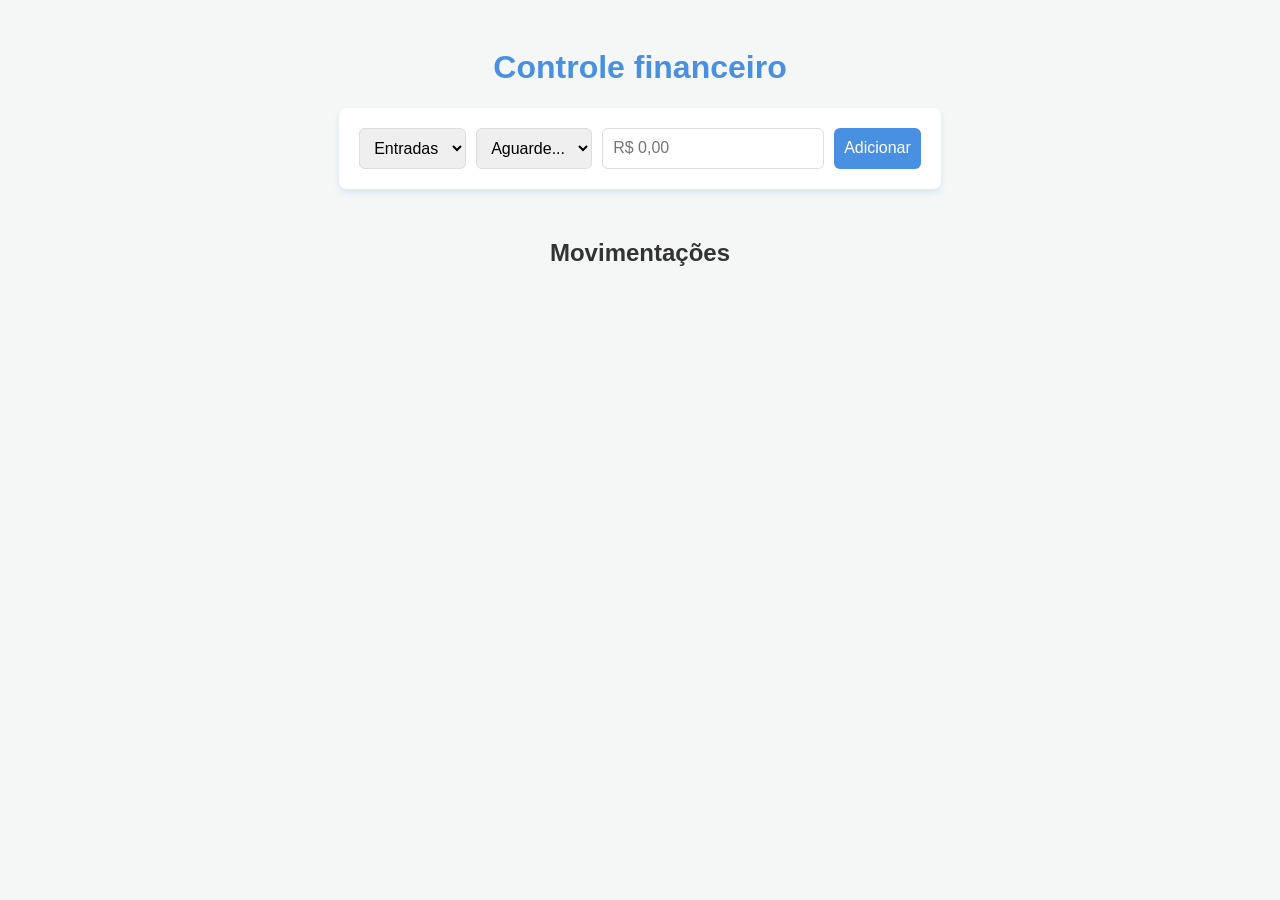
==== index.html @ 55c46f10 "ok" ====
<!DOCTYPE html>
<html lang="br">
<head>
    <meta charset="UTF-8">
    <meta name="viewport" content="width=device-width, initial-scale=1.0">
    <title>Controle financerio</title>
</head>
 <link rel="stylesheet" href="style.css">
<body>
  <h1>Controle financeiro</h1>
     
  
  <div autocomplete="off" id="container">
       <select id="movimentação">
          <option value="entrada">Entradas</option>
          <option value="saida">Saidas</option>
       </select>
       <select  id="valores">
            <option value="">Aguarde...</option>
       </select>
       <input type="text" placeholder="R$ 0,00" id="input">
       <button id="btn-adicionar">Adicionar</button>
  </div>
    
    <div class="divs" id="movimentções"><h2>Movimentações</h2></div>

    <script src="script.js"></script>
</body>
</html>
---- style.css ----
:root {
    --primary-color: #4a90e2;
    --bg-color: #f4f7f6;
    --card-bg: #ffffff;
    --text-color: #333;
    --accent-color: #e74c3c;
}

body {
   font-family: 'Segoe UI', Tahoma, Geneva, Verdana, sans-serif;
   background-color: var(--bg-color);
   color: var(--text-color);
   display: flex;
   flex-direction: column;
   align-items:center;
   padding: 20px;

}

h1 {color: var(--primary-color);}

#container {
    background: var(--card-bg);
    padding: 20px;
    border-radius: 8px;
    box-shadow: 0 4px 6px rgba(18, 85, 187, 0.1);
    margin-bottom: 30px;
    display: flex;
    gap: 10px;
    flex-wrap: wrap;
    justify-content: center;
}

input, select, button {
    padding: 10px;
    border-radius: 6px;
    border: 1px solid #ddd;
    font-size: 1rem;
}

button{
    background-color: var(--primary-color);
    color: white;
    border: none;
    cursor: pointer;
}
button:hover {
    background-color: #357abd;
}

/* .divs {
    display: grid;
    grid-template-columns: repeat(auto-fit, minmax(150px, 1fr));
    gap: 15px;
    width: 100%;
    max-width: 1200px;
   background-color: var(--primary-color);
}
*/
.divs {
    display: grid;
    gap: 15px;
 
}

.for{
    background-color: #333;
}
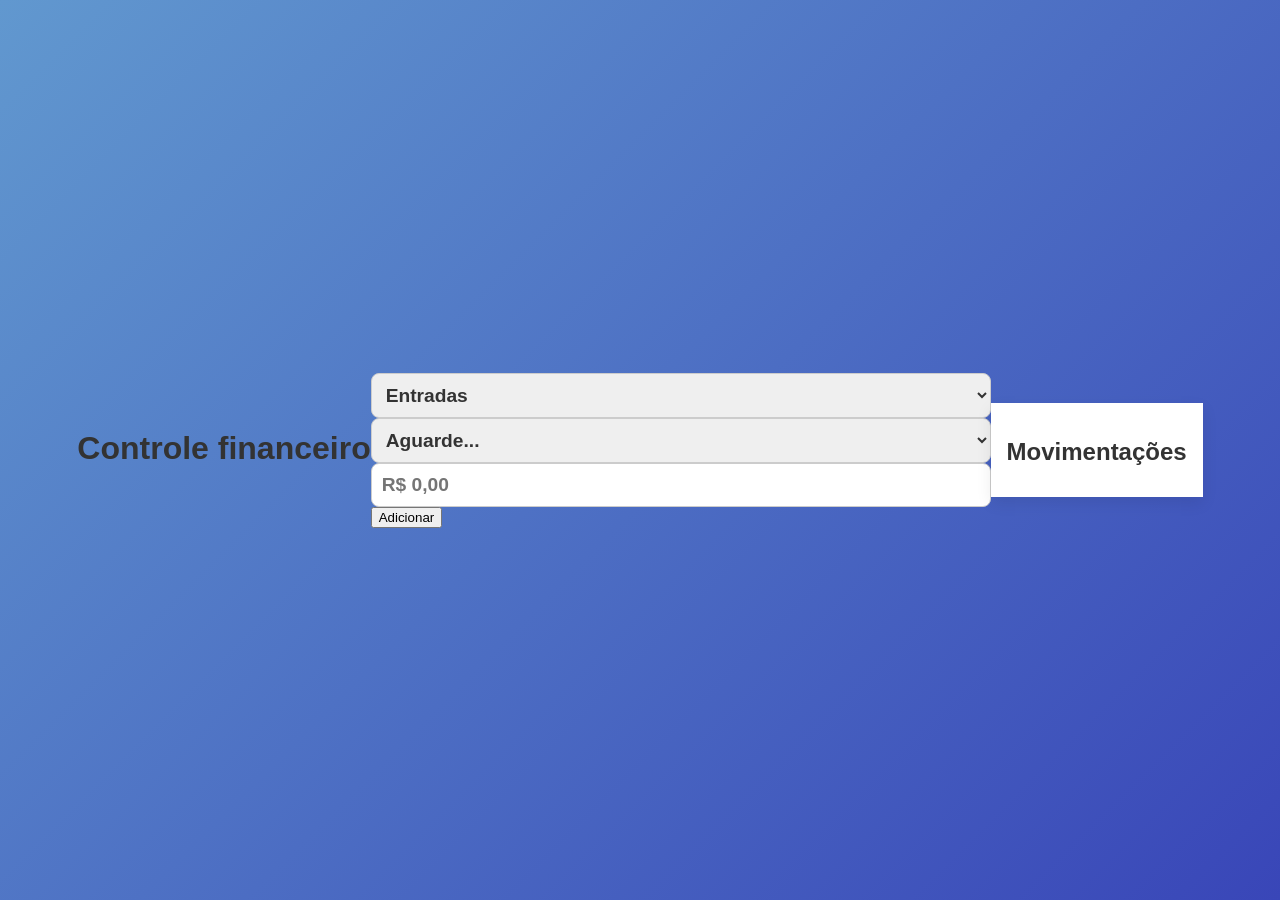
==== commit 3c1544cb: "resolvendo conflit" ====
--- a/index.html
+++ b/index.html
@@ -1,11 +1,12 @@
 <!DOCTYPE html>
-<html lang="br">
+<html lang="pt-BR">
 <head>
     <meta charset="UTF-8">
     <meta name="viewport" content="width=device-width, initial-scale=1.0">
     <title>Controle financerio</title>
+    <link rel="stylesheet" href="style03.css">
 </head>
- <link rel="stylesheet" href="style.css">
+ 
 <body>
   <h1>Controle financeiro</h1>
      
--- a/style03.css
+++ b/style03.css
@@ -0,0 +1,167 @@
+ * {
+        box-sizing: border-box;
+    }
+
+    body {
+        font-family: "Segoe UI", Arial, sans-serif;
+        background: linear-gradient(135deg, #6198cf, #3946b8);
+        margin: 0;
+        padding: 0;
+        display: flex;
+        justify-content: center;
+        align-items: center;
+        min-height: 100vh;
+    }
+.container {
+        display: flex;
+        flex-wrap: wrap;
+        background-color: #fff;
+        border-radius: 16px;
+        box-shadow: 0 8px 25px rgba(0,0,0,0.2);
+        overflow: hidden;
+        max-width: 900px;
+        width: 95%;
+        height: 650px;
+    }
+
+.controle, .tela{
+    background: #fff;
+    padding: 25px;
+    flex: 1;
+    min-width: 300px;
+}
+.controle {
+ border-right: 2px solid #e5e5e5;
+
+}
+h1, h2 {
+    text-align: center;
+    color: #333;
+    font-weight: 600;
+}
+h1{
+    margin-bottom: 25px;
+}
+h2{
+      margin-bottom: 15px;
+    font-size: 1.5em;
+   
+}
+.linha {
+        display: flex;
+        justify-content: space-between;
+        align-items: center;
+        background: #f8f8f860;
+        padding: 10px;
+        border-radius: 10px;
+        margin-bottom: 10px;
+        box-shadow: inset 0 0 4px rgba(0,0,0,0.05);
+        transition: transform 0.2s ease;
+}
+.linha:hover{
+  transform: scale(1.02);
+ 
+}
+
+ input, select {
+   width: 100%;
+   padding: 10px;
+   border-radius: 8px;
+   border: 1px solid #ccc;
+   font-size: 1.2em;
+   font-weight: bold;
+   color: #333;
+   
+}
+
+.botao {
+   margin-left: 20px;
+    margin-top: 20px;
+}
+.botao button {
+  background-color: #78a7d6;
+  border: none;
+  color: white;
+  padding: 10px 16px;
+  cursor: pointer;
+  font-weight: bold;
+  font-size: 1.3em;
+   transition: background-color 0.3s ease;
+   border-radius: 16px;
+   width: 50%;
+}
+
+.botao button:hover {
+     background-color: #4d8cca;
+}
+
+/* Divs laterais */
+
+.tela {
+    background: #f7f9ff;
+}
+
+.divs{
+    background: white;
+    height: 50%;
+    padding: 16px;
+    box-shadow: 0 6px 15px rgba(0,0,0,0.08);
+    overflow-block: scroll;
+    
+}
+.cards {
+  position: relative;
+  display: flex;
+  justify-content: space-between;
+  padding: 10px 0;
+  font-size: 16px;
+  
+}
+
+/* Linha elegante */
+.cards::after{
+  content: "";
+  position: absolute;
+  left: 0;
+  bottom: 0;
+  width: 100%;
+  height: 1px;
+  background: linear-gradient(
+    to right,
+    transparent,
+    rgba(0, 0, 0, 0.2),
+    transparent
+  );
+}
+
+ .cards:hover::after {
+  background: linear-gradient(
+    to right,
+    transparent,
+    #3946b8,
+    transparent
+  );
+}
+
+
+/* Responsividade */
+
+@media(max-width: 768px) {
+    .container {
+        flex-direction: column;
+    }
+    .controle {
+        border-right: none;
+        border-bottom: 2px solid #e5e5e5; 
+    }
+  input, select, .linha, .botao button {
+   width: 100%;
+}
+h2 {
+  display: none;
+}
+.tela, .divs{
+    overflow:scroll;
+    height: 90%;
+}
+}
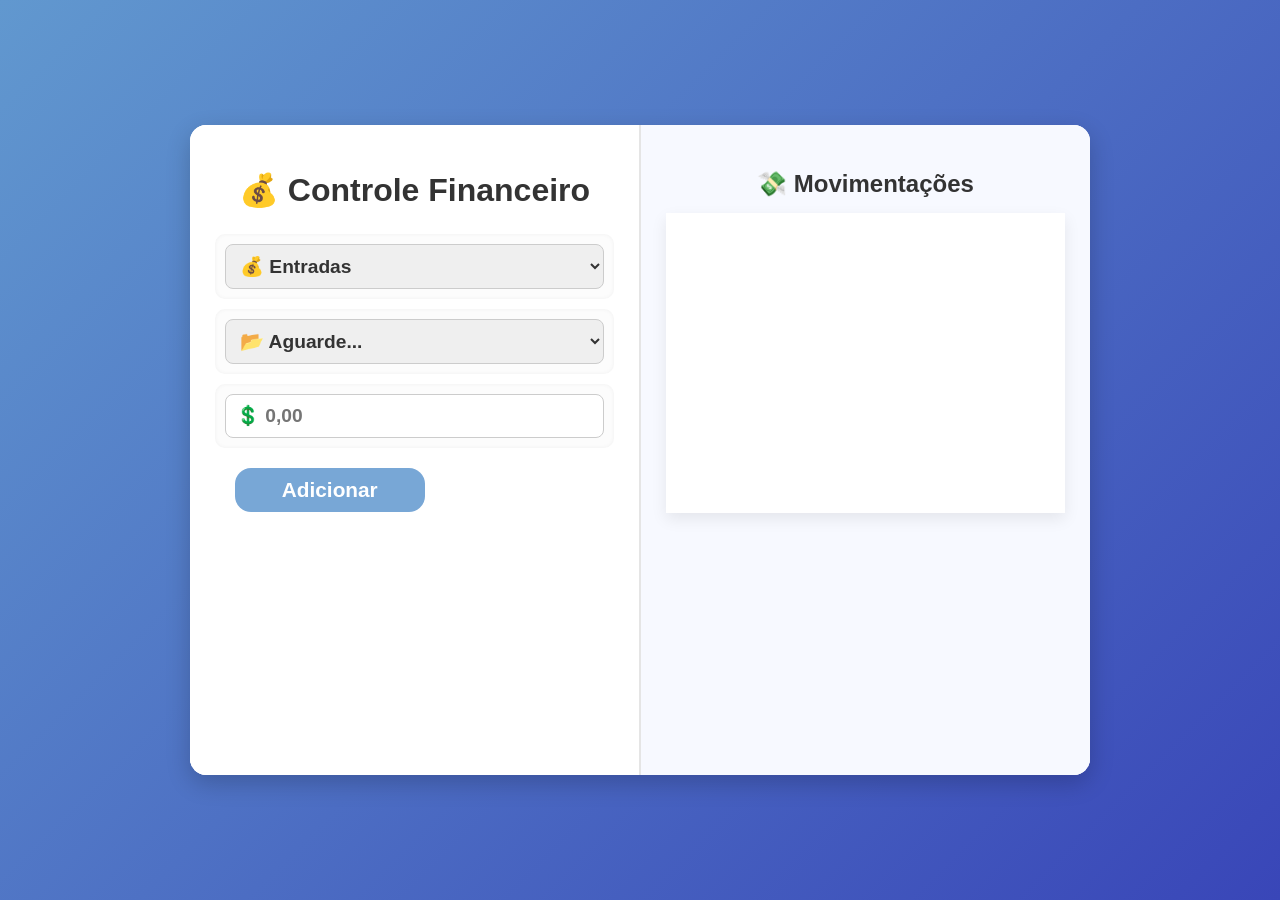
==== commit 1430bd3a: "testando" ====
--- a/index.html
+++ b/index.html
@@ -8,23 +8,35 @@
 </head>
  
 <body>
-  <h1>Controle financeiro</h1>
-     
-  
-  <div autocomplete="off" id="container">
-       <select id="movimentação">
-          <option value="entrada">Entradas</option>
-          <option value="saida">Saidas</option>
-       </select>
-       <select  id="valores">
-            <option value="">Aguarde...</option>
-       </select>
-       <input type="text" placeholder="R$ 0,00" id="input">
-       <button id="btn-adicionar">Adicionar</button>
-  </div>
-    
-    <div class="divs" id="movimentções"><h2>Movimentações</h2></div>
+     <div class="container">
+         <div class="controle">
+                <h1>💰 Controle Financeiro</h1>
+             
+                <div class="linha">
+                     <select id="movimentação">
+                         <option value="entrada">💰 Entradas</option>
+                         <option value="saida">💸 Saidas</option>
+                     </select>
+                </div>
 
+               <div class="linha">
+                    <select  id="valores">
+                         <option value="">📂 Aguarde...</option>
+                    </select>
+               </div>
+               <div class="linha"><input type="text" placeholder="💲 0,00" id="input"></div>
+
+               <div class="botao"><button id="btn-adicionar">Adicionar</button></div>
+        
+          </div>
+         
+         <div class="tela" id="movimentções">
+               <h2>💸 Movimentações</h2>
+               <div class="divs"></div> 
+               <div class="resultado"></div>
+          </div>
+     </div>
+            
     <script src="script.js"></script>
 </body>
 </html>
--- a/style03.css
+++ b/style03.css
@@ -152,16 +152,18 @@
     }
     .controle {
         border-right: none;
-        border-bottom: 2px solid #e5e5e5; 
+        border-bottom: 2px solid #e5e5e5;
+         
     }
   input, select, .linha, .botao button {
    width: 100%;
 }
-h2 {
+h2, h1 {
   display: none;
 }
 .tela, .divs{
     overflow:scroll;
     height: 90%;
 }
+
 }
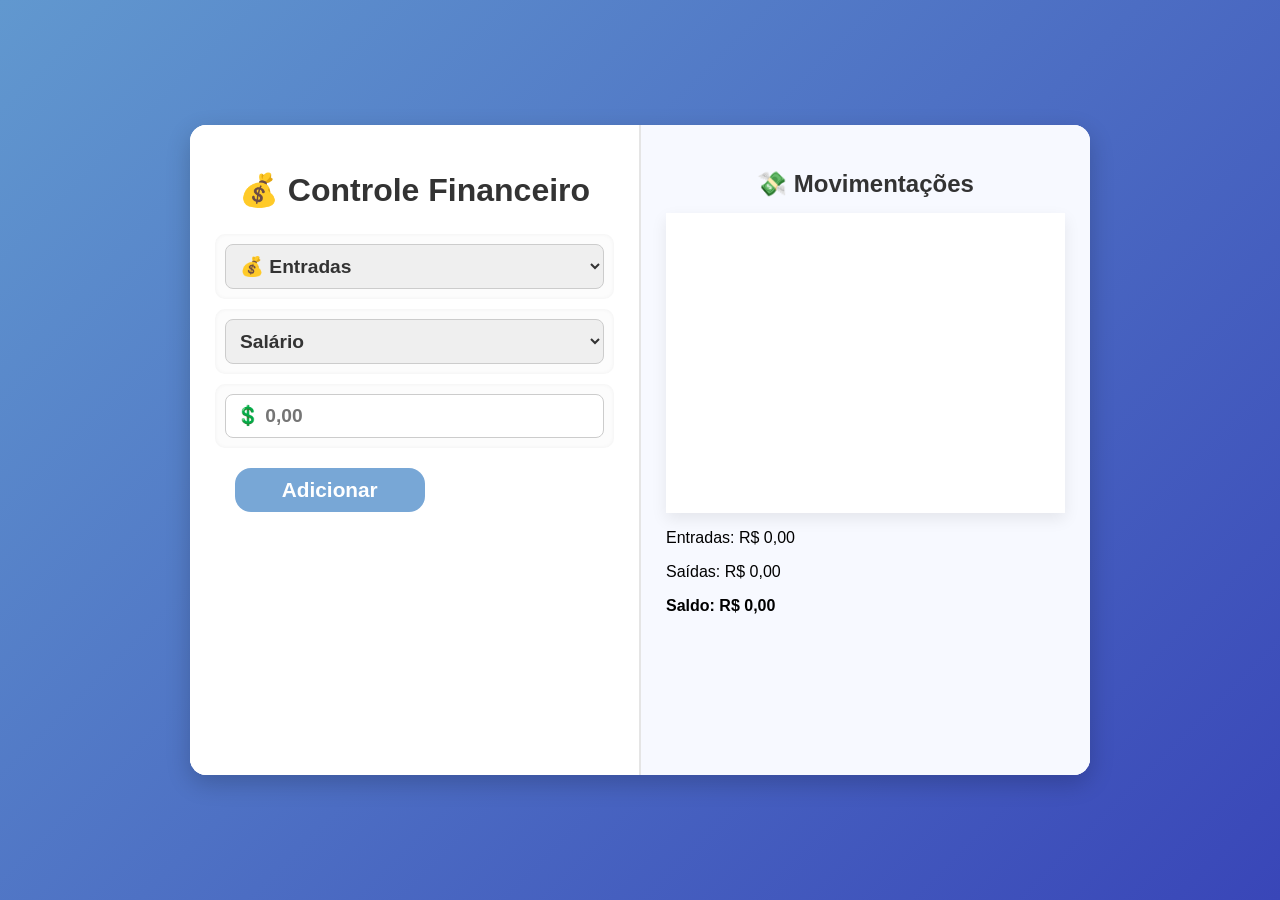
==== commit 86224555: "adicionado novas funçoes" ====
--- a/index.html
+++ b/index.html
@@ -24,7 +24,7 @@
                          <option value="">📂 Aguarde...</option>
                     </select>
                </div>
-               <div class="linha"><input type="text" placeholder="💲 0,00" id="input"></div>
+               <div class="linha"><input type="number" placeholder="💲 0,00" id="input"></div>
 
                <div class="botao"><button id="btn-adicionar">Adicionar</button></div>
         
@@ -33,7 +33,9 @@
          <div class="tela" id="movimentções">
                <h2>💸 Movimentações</h2>
                <div class="divs"></div> 
-               <div class="resultado"></div>
+               <div class="resultado">
+                    Soma total
+               </div>
           </div>
      </div>
             
--- a/style03.css
+++ b/style03.css
@@ -158,12 +158,14 @@
   input, select, .linha, .botao button {
    width: 100%;
 }
-h2, h1 {
+h2{
   display: none;
 }
 .tela, .divs{
     overflow:scroll;
     height: 90%;
 }
-
+h1{
+  font-size: 1.5rem;
+}
 }
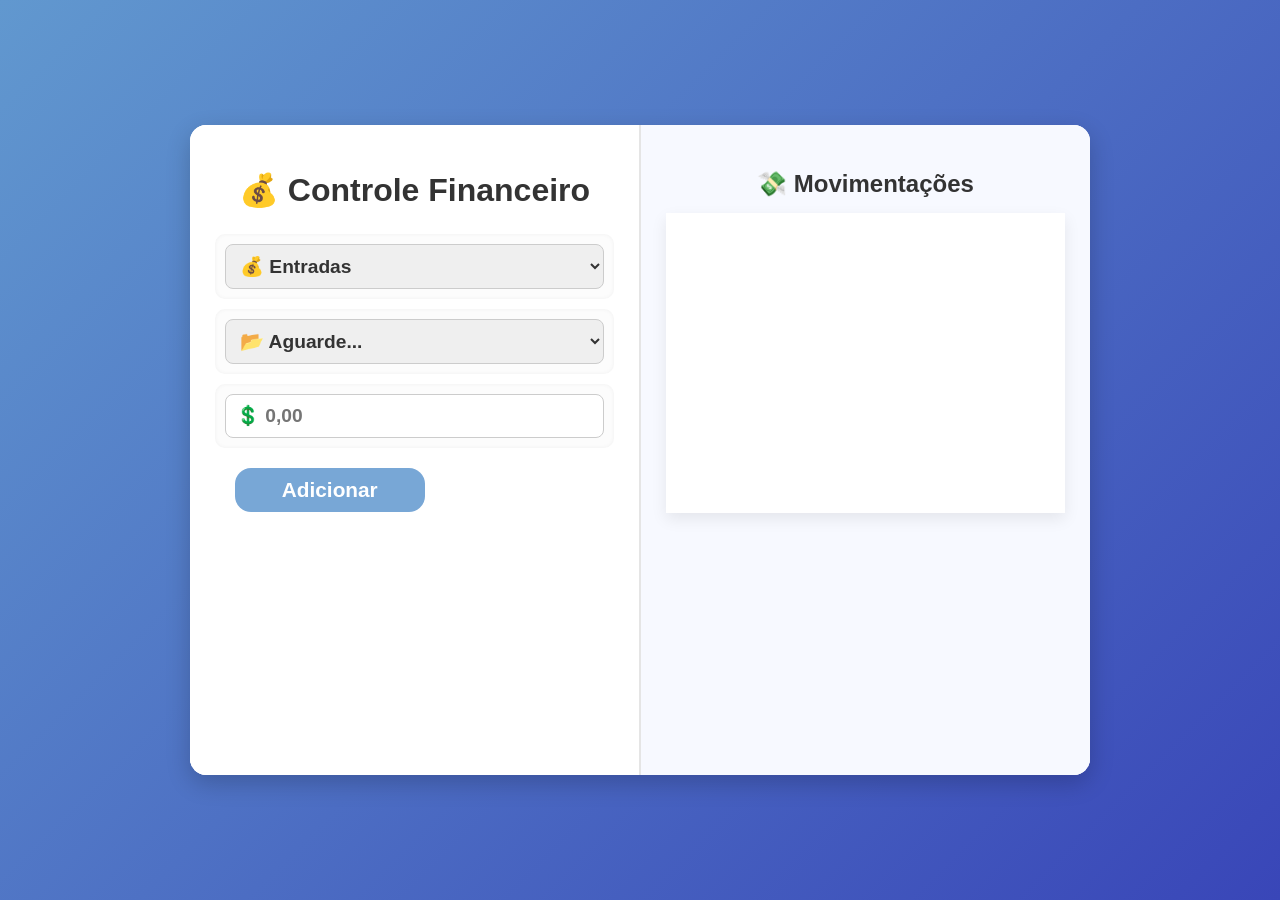
==== commit 89e06bce: "atualaizao" ====
--- a/index.html
+++ b/index.html
@@ -34,7 +34,7 @@
                <h2>💸 Movimentações</h2>
                <div class="divs"></div> 
                <div class="resultado">
-                    Soma total
+                    
                </div>
           </div>
      </div>
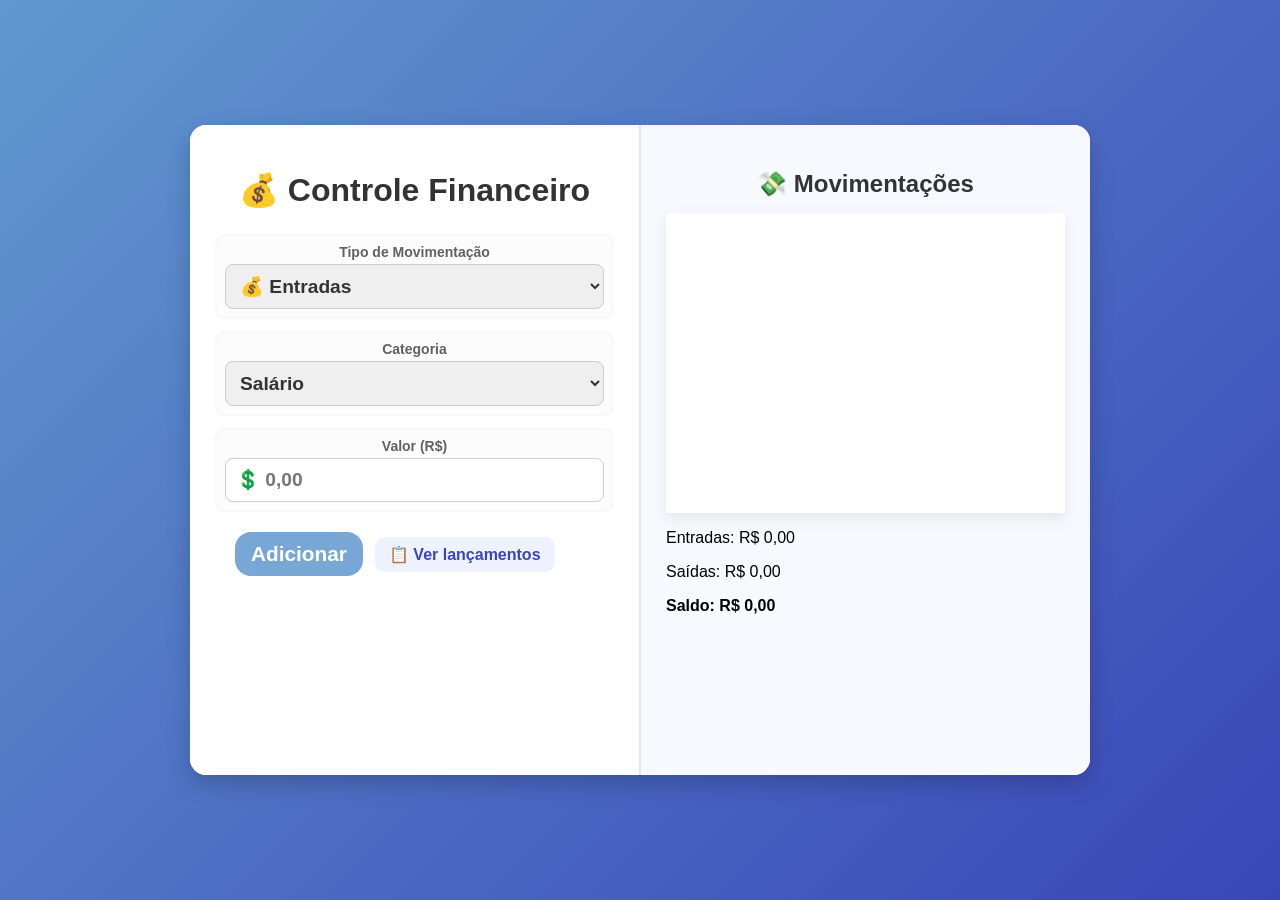
==== commit dcea649f: "adicionando novas funções no projeto" ====
--- a/index.html
+++ b/index.html
@@ -3,42 +3,52 @@
 <head>
     <meta charset="UTF-8">
     <meta name="viewport" content="width=device-width, initial-scale=1.0">
-    <title>Controle financerio</title>
-    <link rel="stylesheet" href="style03.css">
+    <title>Controle Financeiro</title>
+    <link rel="stylesheet" href="style03.css">         
 </head>
+<body>
+    <div class="container">
+
+        <!-- Seção do Formulário de Lançamento -->
+        <div class="controle">
+            <h1>💰 Controle Financeiro</h1>
+               
+            <div class="linha">
+                <label for="movimentação">Tipo de Movimentação</label>
+                <select id="movimentação">
+                    <option value="entrada">💰 Entradas</option>
+                    <option value="saida">💸 Saídas</option>
+                </select>
+            </div>
+
+            <div class="linha">
+                <label for="valores">Categoria</label>
+                <select id="valores">
+                    <option value="" disabled selected>Selecione uma opção</option>
+                </select>
+            </div>
+
+            <div class="linha">
+                <label for="input">Valor (R$)</label>
+                <input type="number" id="input" placeholder="💲 0,00" step="0.01" min="0">
+            </div>
+
+               <div class="botao">
+                    <button id="btn-adicionar">Adicionar</button>
+                     <a href="lancamentos.html" class="link-voltar">📋 Ver lançamentos</a>
+               </div>
+        </div>
+
+        <!-- Seção do Histórico e Resultados -->
+        <div class="tela" id="movimentações">
+            <h2>💸 Movimentações</h2>
+            <div class="divs"></div> 
+            <div class="resultado"></div>
+
+        </div>
  
-<body>
-     <div class="container">
-         <div class="controle">
-                <h1>💰 Controle Financeiro</h1>
-             
-                <div class="linha">
-                     <select id="movimentação">
-                         <option value="entrada">💰 Entradas</option>
-                         <option value="saida">💸 Saidas</option>
-                     </select>
-                </div>
+    </div>
 
-               <div class="linha">
-                    <select  id="valores">
-                         <option value="">📂 Aguarde...</option>
-                    </select>
-               </div>
-               <div class="linha"><input type="number" placeholder="💲 0,00" id="input"></div>
-
-               <div class="botao"><button id="btn-adicionar">Adicionar</button></div>
-        
-          </div>
-         
-         <div class="tela" id="movimentções">
-               <h2>💸 Movimentações</h2>
-               <div class="divs"></div> 
-               <div class="resultado">
-                    
-               </div>
-          </div>
-     </div>
-            
     <script src="script.js"></script>
 </body>
 </html>
--- a/style03.css
+++ b/style03.css
@@ -75,8 +75,11 @@
 }
 
 .botao {
-   margin-left: 20px;
+    margin-left: 20px;
     margin-top: 20px;
+    display: flex;
+    align-items: center;
+    gap: 12px;
 }
 .botao button {
   background-color: #78a7d6;
@@ -88,7 +91,7 @@
   font-size: 1.3em;
    transition: background-color 0.3s ease;
    border-radius: 16px;
-   width: 50%;
+   flex: 1,
 }
 
 .botao button:hover {
@@ -168,4 +171,90 @@
 h1{
   font-size: 1.5rem;
 }
+}
+/* Estilo para organizar o texto acima dos selects e inputs */
+.linha {
+    display: flex;
+    flex-direction: column;
+    margin-bottom: 12px; /* Espaçamento entre as linhas */
+}
+
+.linha label {
+    font-size: 14px;
+    font-weight: bold;
+    margin-bottom: 4px;
+    color: #5f6264; /* Ajuste a cor conforme seu tema */
+}
+/* ==== Página de Lançamentos ==== */
+
+.pagina-lancamentos {
+    max-width: 650px;
+}
+
+.linha-topo {
+    display: flex;
+    justify-content: space-between;
+    align-items: center;
+    margin-bottom: 20px;
+}
+
+.linha-topo h1 {
+    margin-bottom: 0;
+}
+
+.link-voltar {
+    text-decoration: none;
+    color: #3946b8;
+    font-weight: bold;
+    background: #eef1ff;
+    padding: 8px 14px;
+    border-radius: 10px;
+    transition: background-color 0.2s ease;
+}
+
+.link-voltar:hover {
+    background: #dbe1ff;
+}
+
+.linha-lancamento {
+    display: flex;
+    justify-content: space-between;
+    align-items: center;
+    background: #f8f8f860;
+    padding: 10px 14px;
+    border-radius: 10px;
+    margin-bottom: 10px;
+    box-shadow: inset 0 0 4px rgba(0,0,0,0.05);
+}
+
+.linha-editando {
+    gap: 8px;
+    background: #eef1ff;
+}
+
+.linha-editando select,
+.linha-editando input {
+    font-size: 1em;
+    padding: 6px;
+}
+
+.acoes-lancamento {
+    display: flex;
+    gap: 6px;
+}
+
+.btn-acao {
+    border: none;
+    background: white;
+    width: 32px;
+    height: 32px;
+    border-radius: 8px;
+    cursor: pointer;
+    font-size: 1em;
+    box-shadow: 0 2px 4px rgba(0,0,0,0.1);
+    transition: transform 0.15s ease;
+}
+
+.btn-acao:hover {
+    transform: scale(1.1);
 }
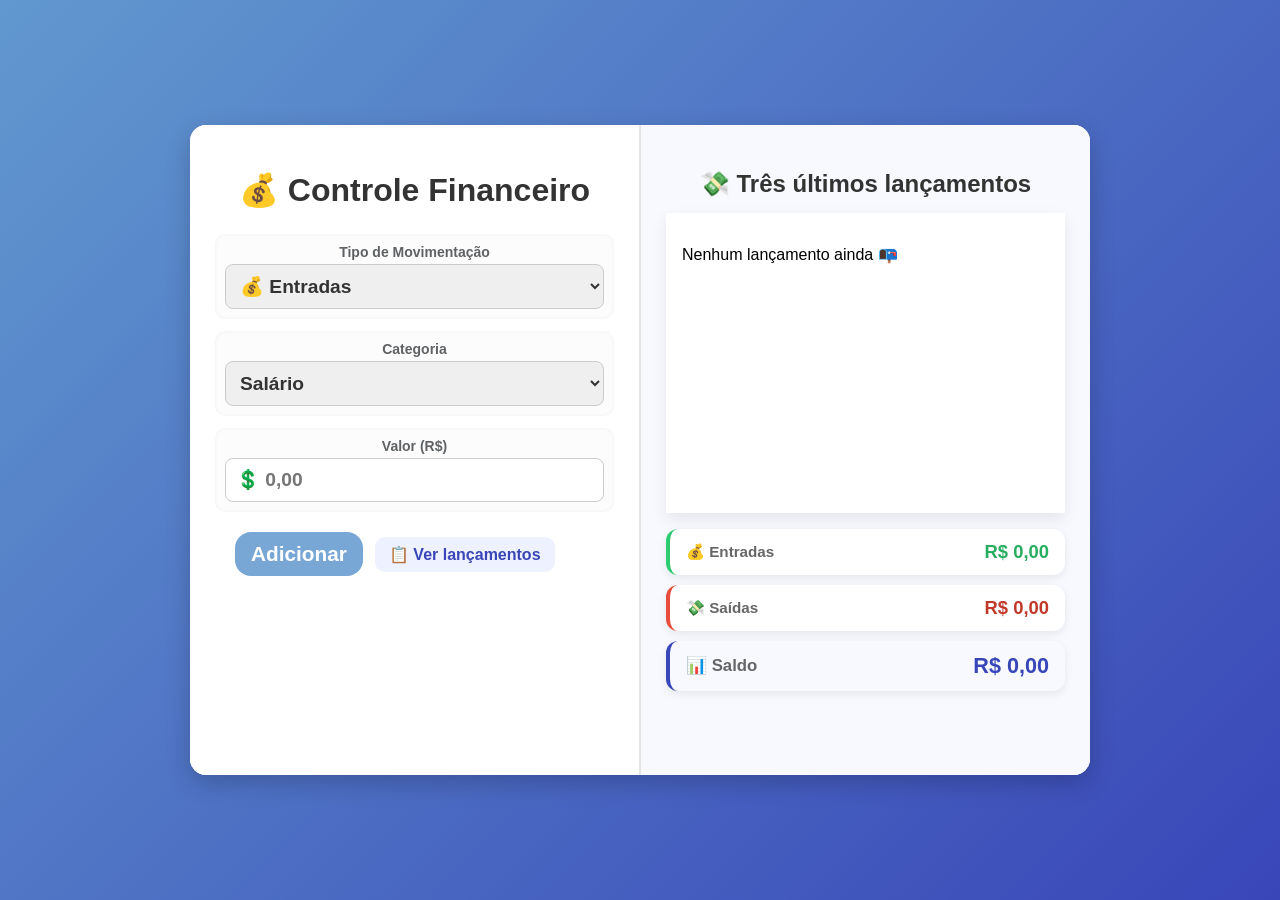
==== commit 152d4900: "adicionei funções de mostrar apenas os três últimos lançamentos" ====
--- a/index.html
+++ b/index.html
@@ -41,7 +41,7 @@
 
         <!-- Seção do Histórico e Resultados -->
         <div class="tela" id="movimentações">
-            <h2>💸 Movimentações</h2>
+            <h2>💸 Três últimos lançamentos</h2>
             <div class="divs"></div> 
             <div class="resultado"></div>
 
--- a/style03.css
+++ b/style03.css
@@ -164,9 +164,21 @@
 h2{
   display: none;
 }
+ .container{
+   height: auto; 
+ }
 .tela, .divs{
-    overflow:scroll;
-    height: 90%;
+    overflow-y: auto;
+    max-height: 300px;
+}
+.cards{
+    flex-wrap: wrap;
+    gap: 4px;
+}
+.vazio {
+    text-align: center;
+    color: #888;
+    padding: 20px 0;
 }
 h1{
   font-size: 1.5rem;
@@ -177,6 +189,7 @@
     display: flex;
     flex-direction: column;
     margin-bottom: 12px; /* Espaçamento entre as linhas */
+    
 }
 
 .linha label {
@@ -257,4 +270,108 @@
 
 .btn-acao:hover {
     transform: scale(1.1);
+}
+/* ==== Responsividade da página de Lançamentos ==== */
+
+/* Desktop: os campos da edição dividem o espaço da linha igualmente */
+.linha-editando select,
+.linha-editando input {
+ width: auto;
+ flex: 1;
+ min-width: 0;
+}
+.info-lacamento {
+    word-break: break-word;
+    
+}
+/* Celular / telas pequenas */
+@media (max-width: 768px){
+    .pagina-lancamentos {
+        height: auto;
+    }
+    .linha-topo {
+        flex-wrap: wrap;
+        gap: 10px;
+    }
+    .linha-editando{
+        flex-direction: column;
+        align-items:stretch;
+    }
+    .linha-editando select , 
+    .linha-editando input  {
+        width: 100%;
+        flex: none;
+    }
+    .linha-editando .acoes-lancamento {
+        justify-content: flex-end;
+    }
+}
+/* ==== Resumo (Entradas / Saídas / Saldo) ==== */
+
+.resultado {
+    display: flex;
+    flex-direction: column;
+    gap: 10px;
+    margin-top: 16px;
+}
+
+.resumo-item {
+    display: flex;
+    justify-content: space-between;
+    align-items: center;
+    padding: 12px 16px;
+    border-radius: 12px;
+    background: white;
+    box-shadow: 0 3px 8px rgba(0,0,0,0.08);
+    border-left: 4px solid transparent;
+}
+
+.resumo-label {
+    font-size: 0.95em;
+    color: #666;
+    font-weight: 600;
+}
+
+.resumo-valor {
+    font-size: 1.15em;
+    font-weight: 700;
+}
+
+.resumo-entrada {
+    border-left-color: #2ecc71;
+}
+.resumo-entrada .resumo-valor {
+    color: #27ae60;
+}
+
+.resumo-saida {
+    border-left-color: #e74c3c;
+}
+.resumo-saida .resumo-valor {
+    color: #c0392b;
+}
+
+.resumo-saldo {
+    background: #f7f9ff;
+}
+.resumo-saldo .resumo-label {
+    font-size: 1.05em;
+}
+.resumo-saldo .resumo-valor {
+    font-size: 1.35em;
+}
+
+.resumo-saldo.positivo {
+    border-left-color: #3946b8;
+}
+.resumo-saldo.positivo .resumo-valor {
+    color: #3946b8;
+}
+
+.resumo-saldo.negativo {
+    border-left-color: #e74c3c;
+    background: #fdf2f2;
+}
+.resumo-saldo.negativo .resumo-valor {
+    color: #c0392b;
 }
